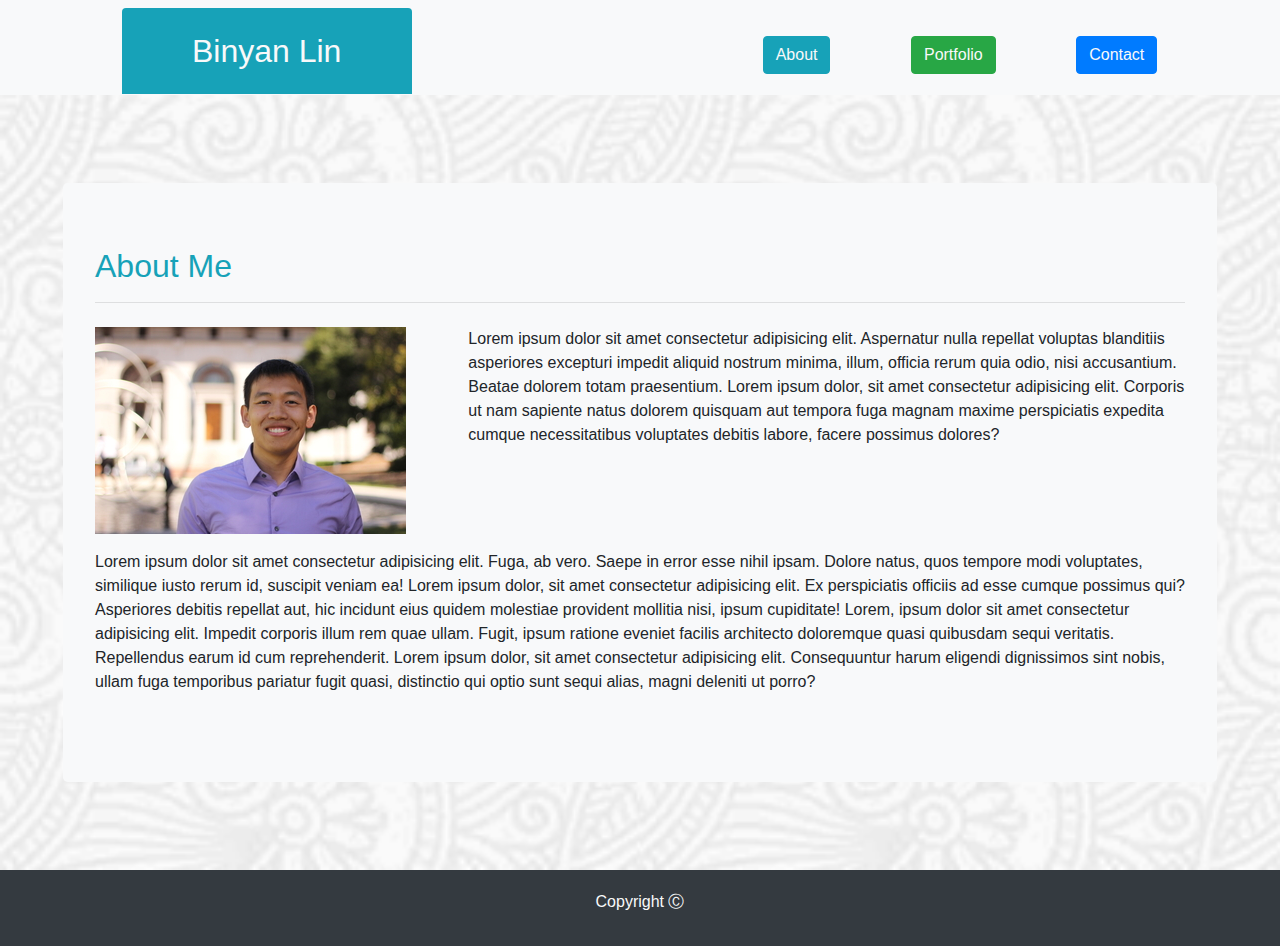
==== index.html @ ac3e1162 "first draft of index page completed with bootstrap" ====
<!DOCTYPE html>
<html lang="en">

<head>
    <meta charset="UTF-8">
    <meta name="viewport" content="width=device-width, initial-scale=1.0">
    <meta http-equiv="X-UA-Compatible" content="ie=edge">
    <title>About Me</title>
    <link rel="stylesheet" type="text/css" href="./assets/css/reset.css"/>
    <link rel="stylesheet" type="text/css" href="./assets/css/style.css"/>
    <link rel="stylesheet" href="https://stackpath.bootstrapcdn.com/bootstrap/4.3.1/css/bootstrap.min.css" integrity="sha384-ggOyR0iXCbMQv3Xipma34MD+dH/1fQ784/j6cY/iJTQUOhcWr7x9JvoRxT2MZw1T" crossorigin="anonymous">
</head>

<body>

<!-- This section is the header and navbar -->
    <div class="container-fluid bg-light py-2 head">
        <div class="row">
            <div class="col-sm-1"></div>
            <div class="col-sm-3">
                <h2 class="bg-info rounded-top text-center text-light py-4">Binyan Lin</h2>
            </div>
            <div class="col-sm-3"></div>
            <div class="col-sm-4 navbar">
                <button type="button" class="btn btn-info">
                    <a class="nav-item text-light" href="./index.html">About</a>
                </button>
                <button type="button" class="btn btn-success">
                    <a class="nav-item text-light" href="./portfolio.html">Portfolio</a>
                </button>
                <button type="button" class="btn btn-primary">
                        <a class="nav-item text-light" href="./contact.html">Contact</a>
                </button>
            </div>
            <div class="col-sm-1"></div>
        </div>
    </div>    
<!-- End header and navbar section -->


<!-- Start of background container -->
    <div class="container-fluid bloom">
 
            <br><br><br>
    <!-- Main content in white box here -->
        <div class="jumbotron mx-5 my-3 bg-light">
            
            <h2 class="text-info">About Me</h2>

            <hr>

            <div class="row">
                <div class="col-sm-4">
                    <img class="img-fluid rounded max-width:100% height:auto py-2" src="./assets/images/HearstSmall.jpg" alt="My Picture" />
                </div>
                
                <div class="col-sm-8 py-2">
                    <p> Lorem ipsum dolor sit amet consectetur adipisicing elit. Aspernatur nulla repellat
                        voluptas blanditiis asperiores excepturi impedit aliquid nostrum minima, illum, officia rerum quia
                        odio, nisi accusantium. Beatae dolorem totam praesentium. Lorem ipsum dolor, sit amet consectetur
                        adipisicing elit. Corporis ut nam sapiente natus dolorem quisquam aut tempora fuga magnam maxime
                        perspiciatis expedita cumque necessitatibus voluptates debitis labore, facere possimus dolores?
                    </p>
                </div>
                
                <div class="col-sm-12 py-2">
                    <p> Lorem ipsum dolor sit amet consectetur adipisicing elit. Fuga, ab vero. Saepe in error
                        esse nihil ipsam. Dolore natus, quos tempore modi voluptates, similique iusto rerum id, suscipit
                        veniam ea! Lorem ipsum dolor, sit amet consectetur adipisicing elit. Ex perspiciatis officiis ad
                        esse cumque possimus qui? Asperiores debitis repellat aut, hic incidunt eius quidem molestiae
                        provident mollitia nisi, ipsum cupiditate!
                        Lorem, ipsum dolor sit amet consectetur adipisicing elit. Impedit corporis illum rem quae ullam.
                        Fugit, ipsum ratione eveniet facilis architecto doloremque quasi quibusdam sequi veritatis.
                        Repellendus earum id cum reprehenderit. Lorem ipsum dolor, sit amet consectetur adipisicing elit.
                        Consequuntur harum eligendi dignissimos sint nobis, ullam fuga temporibus pariatur fugit quasi,
                        distinctio qui optio sunt sequi alias, magni deleniti ut porro?
                    </p>
                </div>
            </div>
        </div>
    <!-- End main content section -->
            <br><br><br>

    </div>
<!-- End background and main text area -->

<!-- Footer section -->
    <div class="container-fluid bg-dark p-3">
        <footer>
            <p class="text-center text-light mt-1">Copyright Ⓒ</p>
        </footer>
    </div>
<!-- End Footer -->

</body>

</html>
---- assets/css/style.css ----
.bloom {
    background-image: url("./../images/full-bloom.png");
    background-size: 100%;
}

/* Used to lower the header so the h2 text */
.head {
    margin-bottom: -15px;
}
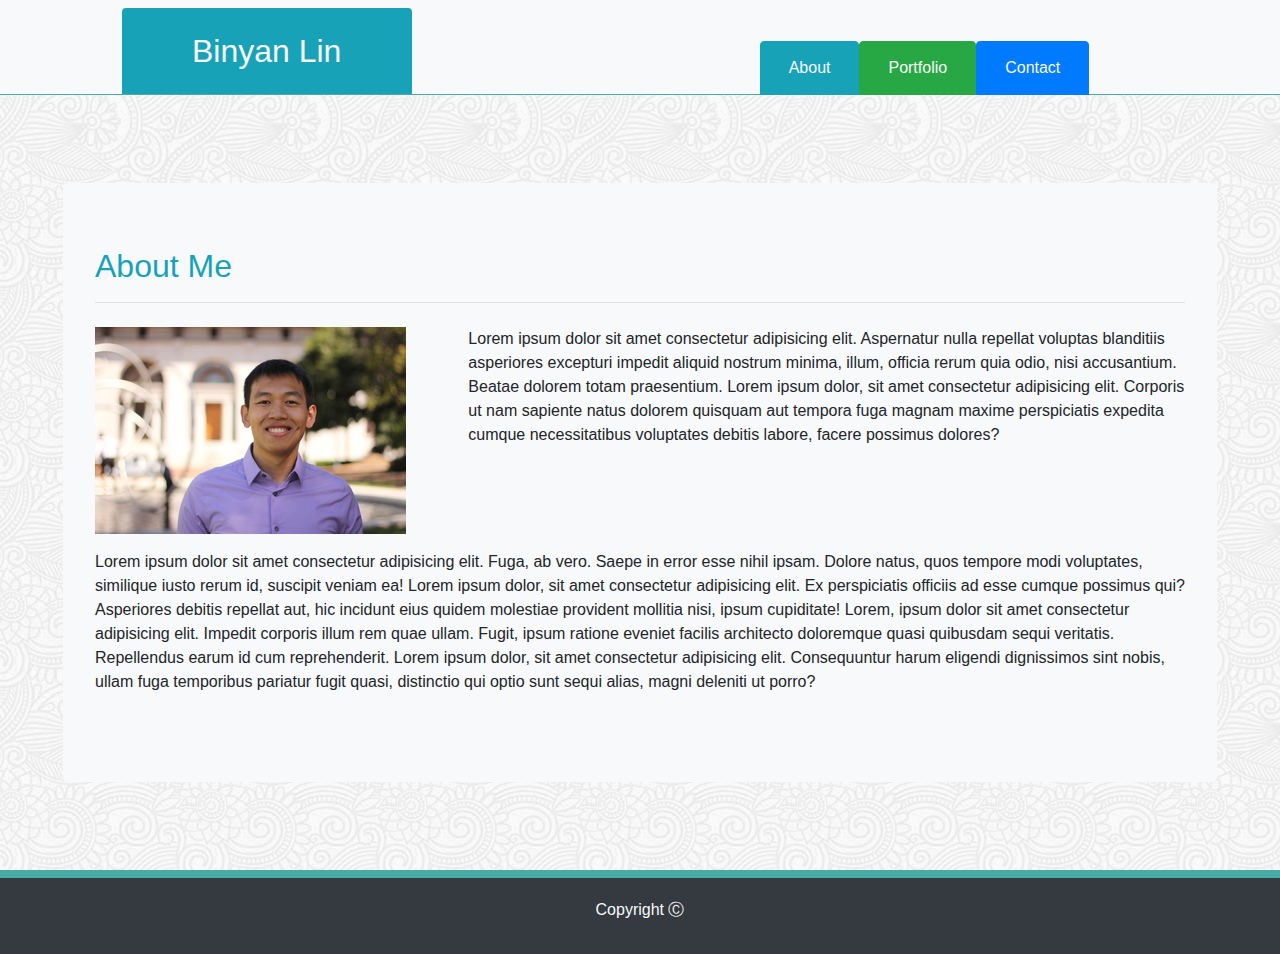
==== commit 88e0a561: "made working model of navbar, styled some custom CSS to patch bootstrap" ====
--- a/index.html
+++ b/index.html
@@ -21,15 +21,15 @@
                 <h2 class="bg-info rounded-top text-center text-light py-4">Binyan Lin</h2>
             </div>
             <div class="col-sm-3"></div>
-            <div class="col-sm-4 navbar">
-                <button type="button" class="btn btn-info">
-                    <a class="nav-item text-light" href="./index.html">About</a>
+            <div class="col-sm-4 navbar head2 navbar-collapse navbar-toggler navbar-expand-md">
+                <button type="button" class="btn btn-info nav-item" id="nav1">
+                    <a class="nav-link text-light" href="./index.html">About</a>
                 </button>
-                <button type="button" class="btn btn-success">
-                    <a class="nav-item text-light" href="./portfolio.html">Portfolio</a>
+                <button type="button" class="btn btn-success nav-item" id="nav2">
+                    <a class="nav-link text-light" href="./portfolio.html">Portfolio</a>
                 </button>
-                <button type="button" class="btn btn-primary">
-                        <a class="nav-item text-light" href="./contact.html">Contact</a>
+                <button type="button" class="btn btn-primary nav-item" id="nav3">
+                        <a class="nav-link text-light" href="./contact.html">Contact</a>
                 </button>
             </div>
             <div class="col-sm-1"></div>
@@ -37,9 +37,36 @@
     </div>    
 <!-- End header and navbar section -->
 
+<!-- Syntax for navbar collapser, will use later -->
+    <!-- <nav class="navbar navbar-expand-sm navbar-light bg-light">
+            <a class="navbar-brand" href="#">Navbar</a>
+            <button class="navbar-toggler" type="button" data-toggle="collapse" data-target="#navbarTogglerDemo02" aria-controls="navbarTogglerDemo02" aria-expanded="false" aria-label="Toggle navigation">
+            <span class="navbar-toggler-icon"></span>
+            </button>
+        
+            <div class="collapse navbar-collapse" id="navbarTogglerDemo02">
+            <ul class="navbar-nav mr-auto mt-2 mt-lg-0">
+                <li class="nav-item active">
+                <a class="nav-link" href="#">Home <span class="sr-only">(current)</span></a>
+                </li>
+                <li class="nav-item">
+                <a class="nav-link" href="#">Link</a>
+                </li>
+                <li class="nav-item">
+                <a class="nav-link disabled" href="#" tabindex="-1" aria-disabled="true">Disabled</a>
+                </li>
+            </ul>
+            <form class="form-inline my-2 my-lg-0">
+                <input class="form-control mr-sm-2" type="search" placeholder="Search">
+                <button class="btn btn-outline-success my-2 my-sm-0" type="submit">Search</button>
+            </form>
+            </div>
+    </nav> -->
+
+
 
 <!-- Start of background container -->
-    <div class="container-fluid bloom">
+    <div class="container-fluid bloom" id="bgb">
  
             <br><br><br>
     <!-- Main content in white box here -->
@@ -85,7 +112,7 @@
 <!-- End background and main text area -->
 
 <!-- Footer section -->
-    <div class="container-fluid bg-dark p-3">
+    <div class="container-fluid bg-dark p-3" id="foot">
         <footer>
             <p class="text-center text-light mt-1">Copyright Ⓒ</p>
         </footer>
--- a/assets/css/style.css
+++ b/assets/css/style.css
@@ -1,10 +1,48 @@
 
 .bloom {
     background-image: url("./../images/full-bloom.png");
-    background-size: 100%;
+
 }
 
 /* Used to lower the header so the h2 text */
 .head {
-    margin-bottom: -15px;
-}+    margin-bottom: -16px;
+}
+
+/* Fixing navbar height */
+.head2 {
+    margin-bottom: -25px;
+}
+
+/* Background border top */
+#bgb {
+    border-top-style: solid !important;
+    border-top-width: 1px !important;
+    border-top-color: #4aaaa5 !important;
+}
+
+/* Fighting bootstrap so my buttons can have non-rounded lower edges */
+#nav1 {
+    border-radius: 0px;
+    border-top-left-radius: 0.25rem;
+    border-top-right-radius: 0.25rem;
+}
+
+#nav2 {
+    border-radius: 0px;
+    border-top-left-radius: 0.25rem;
+    border-top-right-radius: 0.25rem;
+}
+
+#nav3 {
+    border-radius: 0px;
+    border-top-left-radius: 0.25rem;
+    border-top-right-radius: 0.25rem;
+}
+
+/* Used for footer top border */
+#foot {
+    border-top-style: solid !important;
+    border-top-width: 8px !important;
+    border-top-color: #4aaaa5 !important;
+}
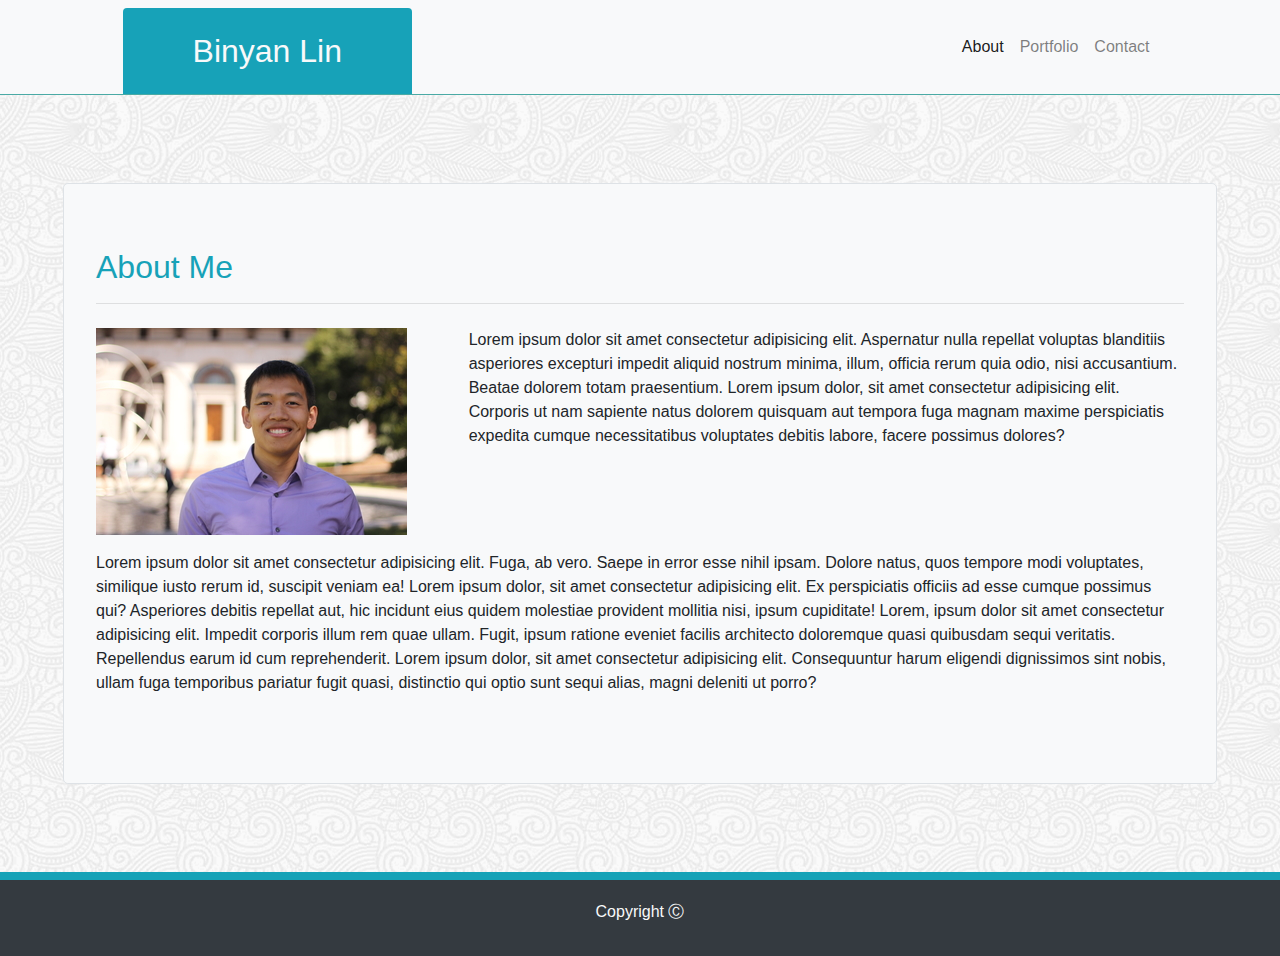
==== commit 20a22bb4: "completed collapsing navbar, moving on to portfolio updates" ====
--- a/index.html
+++ b/index.html
@@ -5,16 +5,17 @@
     <meta charset="UTF-8">
     <meta name="viewport" content="width=device-width, initial-scale=1.0">
     <meta http-equiv="X-UA-Compatible" content="ie=edge">
-    <title>About Me</title>
+    
     <link rel="stylesheet" type="text/css" href="./assets/css/reset.css"/>
     <link rel="stylesheet" type="text/css" href="./assets/css/style.css"/>
     <link rel="stylesheet" href="https://stackpath.bootstrapcdn.com/bootstrap/4.3.1/css/bootstrap.min.css" integrity="sha384-ggOyR0iXCbMQv3Xipma34MD+dH/1fQ784/j6cY/iJTQUOhcWr7x9JvoRxT2MZw1T" crossorigin="anonymous">
+    <title>About Me</title>
 </head>
 
 <body>
 
 <!-- This section is the header and navbar -->
-    <div class="container-fluid bg-light py-2 head">
+    <!-- <div class="container-fluid bg-light py-2 head">
         <div class="row">
             <div class="col-sm-1"></div>
             <div class="col-sm-3">
@@ -29,40 +30,44 @@
                     <a class="nav-link text-light" href="./portfolio.html">Portfolio</a>
                 </button>
                 <button type="button" class="btn btn-primary nav-item" id="nav3">
-                        <a class="nav-link text-light" href="./contact.html">Contact</a>
+                    <a class="nav-link text-light" href="./contact.html">Contact</a>
                 </button>
             </div>
             <div class="col-sm-1"></div>
         </div>
-    </div>    
+    </div>     -->
 <!-- End header and navbar section -->
 
+
 <!-- Syntax for navbar collapser, will use later -->
-    <!-- <nav class="navbar navbar-expand-sm navbar-light bg-light">
-            <a class="navbar-brand" href="#">Navbar</a>
-            <button class="navbar-toggler" type="button" data-toggle="collapse" data-target="#navbarTogglerDemo02" aria-controls="navbarTogglerDemo02" aria-expanded="false" aria-label="Toggle navigation">
+    <nav class="navbar navbar-expand-sm navbar-light bg-light row">
+            <div class="col-sm-1"></div>
+            <div class="col-sm-3">
+                <h2 class="bg-info rounded-top text-center text-light py-4 head2">Binyan Lin</h2>
+            </div>
+
+            <button class="navbar-toggler mt-3" type="button" data-toggle="collapse" data-target="#navbarTogglerDemo02" aria-controls="navbarTogglerDemo02" aria-expanded="false" aria-label="Toggle navigation">
             <span class="navbar-toggler-icon"></span>
             </button>
-        
-            <div class="collapse navbar-collapse" id="navbarTogglerDemo02">
-            <ul class="navbar-nav mr-auto mt-2 mt-lg-0">
-                <li class="nav-item active">
-                <a class="nav-link" href="#">Home <span class="sr-only">(current)</span></a>
-                </li>
-                <li class="nav-item">
-                <a class="nav-link" href="#">Link</a>
-                </li>
-                <li class="nav-item">
-                <a class="nav-link disabled" href="#" tabindex="-1" aria-disabled="true">Disabled</a>
-                </li>
-            </ul>
-            <form class="form-inline my-2 my-lg-0">
-                <input class="form-control mr-sm-2" type="search" placeholder="Search">
-                <button class="btn btn-outline-success my-2 my-sm-0" type="submit">Search</button>
-            </form>
+            
+            <div class="col-sm-2"></div>
+            <div class="col-sm-5">
+                <div class="collapse navbar-collapse">
+                    <ul class="navbar-nav ml-auto mt-2 mt-lg-0">
+                        <li class="nav-item active">
+                            <a class="nav-link" href="./index.html">About</a>
+                        </li>
+                        <li class="nav-item">
+                            <a class="nav-link" href="./portfolio.html">Portfolio</a>
+                        </li>
+                        <li class="nav-item">
+                            <a class="nav-link" href="./contact.html">Contact</a>
+                        </li>
+                    </ul>
+                </div>
             </div>
-    </nav> -->
-
+            <div class="col-sm-1"></div>
+    </nav>
 
 
 <!-- Start of background container -->
@@ -70,7 +75,7 @@
  
             <br><br><br>
     <!-- Main content in white box here -->
-        <div class="jumbotron mx-5 my-3 bg-light">
+        <div class="jumbotron mx-5 my-3 bg-light border">
             
             <h2 class="text-info">About Me</h2>
 
--- a/assets/css/style.css
+++ b/assets/css/style.css
@@ -1,17 +1,11 @@
 
 .bloom {
     background-image: url("./../images/full-bloom.png");
-
-}
-
-/* Used to lower the header so the h2 text */
-.head {
-    margin-bottom: -16px;
 }
 
 /* Fixing navbar height */
 .head2 {
-    margin-bottom: -25px;
+    margin-bottom: -8px;
 }
 
 /* Background border top */
@@ -21,28 +15,8 @@
     border-top-color: #4aaaa5 !important;
 }
 
-/* Fighting bootstrap so my buttons can have non-rounded lower edges */
-#nav1 {
-    border-radius: 0px;
-    border-top-left-radius: 0.25rem;
-    border-top-right-radius: 0.25rem;
-}
-
-#nav2 {
-    border-radius: 0px;
-    border-top-left-radius: 0.25rem;
-    border-top-right-radius: 0.25rem;
-}
-
-#nav3 {
-    border-radius: 0px;
-    border-top-left-radius: 0.25rem;
-    border-top-right-radius: 0.25rem;
-}
-
-/* Used for footer top border */
 #foot {
     border-top-style: solid !important;
     border-top-width: 8px !important;
-    border-top-color: #4aaaa5 !important;
+    border-top-color: #16A2B7 !important;
 }
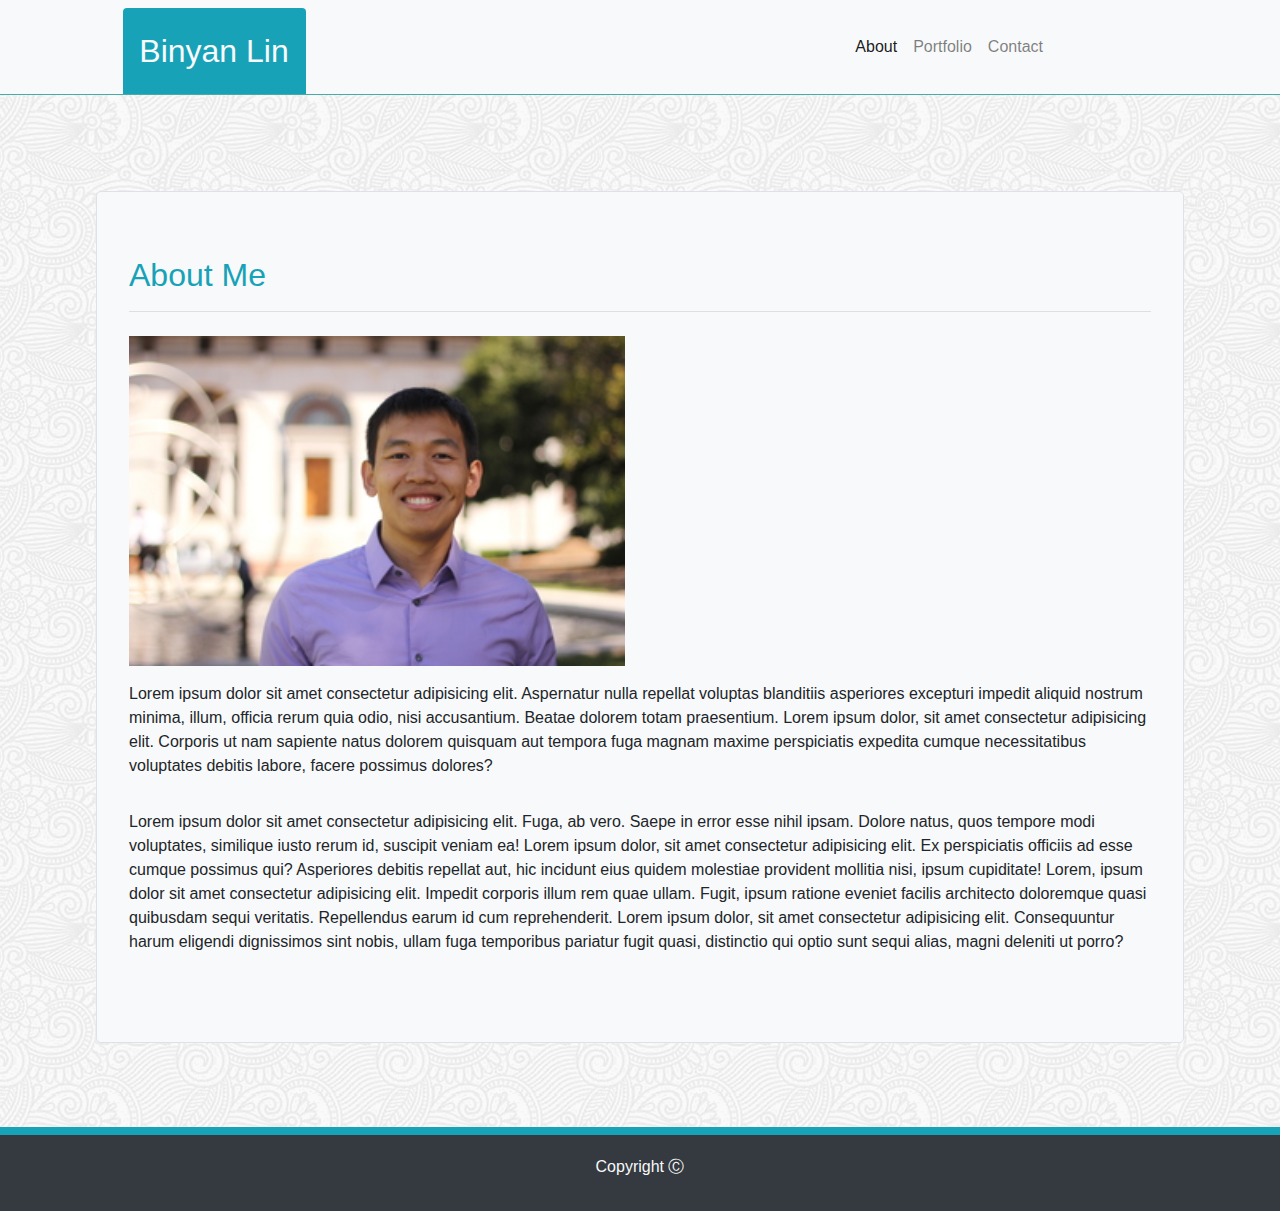
==== commit 4c71a86a: "fixed up some CSS, particularly navbar heights and some media queries" ====
--- a/index.html
+++ b/index.html
@@ -5,7 +5,6 @@
     <meta charset="UTF-8">
     <meta name="viewport" content="width=device-width, initial-scale=1.0">
     <meta http-equiv="X-UA-Compatible" content="ie=edge">
-    
     <link rel="stylesheet" type="text/css" href="./assets/css/reset.css"/>
     <link rel="stylesheet" type="text/css" href="./assets/css/style.css"/>
     <link rel="stylesheet" href="https://stackpath.bootstrapcdn.com/bootstrap/4.3.1/css/bootstrap.min.css" integrity="sha384-ggOyR0iXCbMQv3Xipma34MD+dH/1fQ784/j6cY/iJTQUOhcWr7x9JvoRxT2MZw1T" crossorigin="anonymous">
@@ -14,39 +13,14 @@
 
 <body>
 
-<!-- This section is the header and navbar -->
-    <!-- <div class="container-fluid bg-light py-2 head">
-        <div class="row">
-            <div class="col-sm-1"></div>
-            <div class="col-sm-3">
-                <h2 class="bg-info rounded-top text-center text-light py-4">Binyan Lin</h2>
-            </div>
-            <div class="col-sm-3"></div>
-            <div class="col-sm-4 navbar head2 navbar-collapse navbar-toggler navbar-expand-md">
-                <button type="button" class="btn btn-info nav-item" id="nav1">
-                    <a class="nav-link text-light" href="./index.html">About</a>
-                </button>
-                <button type="button" class="btn btn-success nav-item" id="nav2">
-                    <a class="nav-link text-light" href="./portfolio.html">Portfolio</a>
-                </button>
-                <button type="button" class="btn btn-primary nav-item" id="nav3">
-                    <a class="nav-link text-light" href="./contact.html">Contact</a>
-                </button>
-            </div>
-            <div class="col-sm-1"></div>
-        </div>
-    </div>     -->
-<!-- End header and navbar section -->
-
-
-<!-- Syntax for navbar collapser, will use later -->
+<!-- navbar collapser -->
     <nav class="navbar navbar-expand-sm navbar-light bg-light row">
             <div class="col-sm-1"></div>
-            <div class="col-sm-3">
+            <div class="col-sm-3 col-md-3 col-lg-3 col-xl-2">
                 <h2 class="bg-info rounded-top text-center text-light py-4 head2">Binyan Lin</h2>
             </div>
 
-            <button class="navbar-toggler mt-3" type="button" data-toggle="collapse" data-target="#navbarTogglerDemo02" aria-controls="navbarTogglerDemo02" aria-expanded="false" aria-label="Toggle navigation">
+            <button class="navbar-toggler mt-3" type="button" data-toggle="collapse" data-target="#navbarToggler" aria-controls="navbarToggler" aria-expanded="false" aria-label="Toggle navigation">
             <span class="navbar-toggler-icon"></span>
             </button>
             
@@ -71,23 +45,22 @@
 
 
 <!-- Start of background container -->
-    <div class="container-fluid bloom" id="bgb">
+    <div class="container-fluid bloom p-5" id="bgb">
  
-            <br><br><br>
-    <!-- Main content in white box here -->
-        <div class="jumbotron mx-5 my-3 bg-light border">
+    <!-- Main content -->
+        <div class="jumbotron m-5 bg-light border">
             
             <h2 class="text-info">About Me</h2>
 
             <hr>
 
             <div class="row">
-                <div class="col-sm-4">
-                    <img class="img-fluid rounded max-width:100% height:auto py-2" src="./assets/images/HearstSmall.jpg" alt="My Picture" />
+                <div class="col-xs-12 col-sm-12 col-md-6 col-lg-5 col-xl-6">
+                    <img class="profPic img-fluid rounded height:auto py-2" src="./assets/images/HearstSmall.jpg" alt="My Picture" />
                 </div>
                 
-                <div class="col-sm-8 py-2">
-                    <p> Lorem ipsum dolor sit amet consectetur adipisicing elit. Aspernatur nulla repellat
+                <div class="col-xl-12 col-sm-12 col-md-6 col-lg-7 py-2">
+                    <p id="textP"> Lorem ipsum dolor sit amet consectetur adipisicing elit. Aspernatur nulla repellat
                         voluptas blanditiis asperiores excepturi impedit aliquid nostrum minima, illum, officia rerum quia
                         odio, nisi accusantium. Beatae dolorem totam praesentium. Lorem ipsum dolor, sit amet consectetur
                         adipisicing elit. Corporis ut nam sapiente natus dolorem quisquam aut tempora fuga magnam maxime
@@ -95,8 +68,8 @@
                     </p>
                 </div>
                 
-                <div class="col-sm-12 py-2">
-                    <p> Lorem ipsum dolor sit amet consectetur adipisicing elit. Fuga, ab vero. Saepe in error
+                <div class="col-xl-12 col-sm-12 col-md-12 col-lg-12 py-2">
+                    <p id="textP"> Lorem ipsum dolor sit amet consectetur adipisicing elit. Fuga, ab vero. Saepe in error
                         esse nihil ipsam. Dolore natus, quos tempore modi voluptates, similique iusto rerum id, suscipit
                         veniam ea! Lorem ipsum dolor, sit amet consectetur adipisicing elit. Ex perspiciatis officiis ad
                         esse cumque possimus qui? Asperiores debitis repellat aut, hic incidunt eius quidem molestiae
--- a/assets/css/style.css
+++ b/assets/css/style.css
@@ -15,8 +15,52 @@
     border-top-color: #4aaaa5 !important;
 }
 
+html {
+    position: relative;
+    min-height: 100%;
+}
+
+body {
+    margin: 0 0 100px;
+    /* bottom = footer height */
+}
+
 #foot {
     border-top-style: solid !important;
     border-top-width: 8px !important;
     border-top-color: #16A2B7 !important;
+    position: absolute;
+    left: 0;
+    bottom: 0;
+    width: 100%;
+    overflow: hidden;
 }
+
+.profPic {
+    width: 100%;
+}
+
+@media (max-width: 640px) {
+    #textP {font-size: 10px;}
+}
+
+@media (max-width: 760px) {
+    #textP {font-size: 12px;}
+}
+
+@media (max-width: 1080px) {
+    #textP {font-size: 14px;}
+}
+
+@media (max-width: 1200px) {
+    #textP {font-size: 18px;}
+}
+
+@media (max-width: 1600px) {
+    #textP {font-size: 16px;}
+    
+}
+
+@media (min-width: 1601px) {
+    #textP {font-size: 20px;}
+}